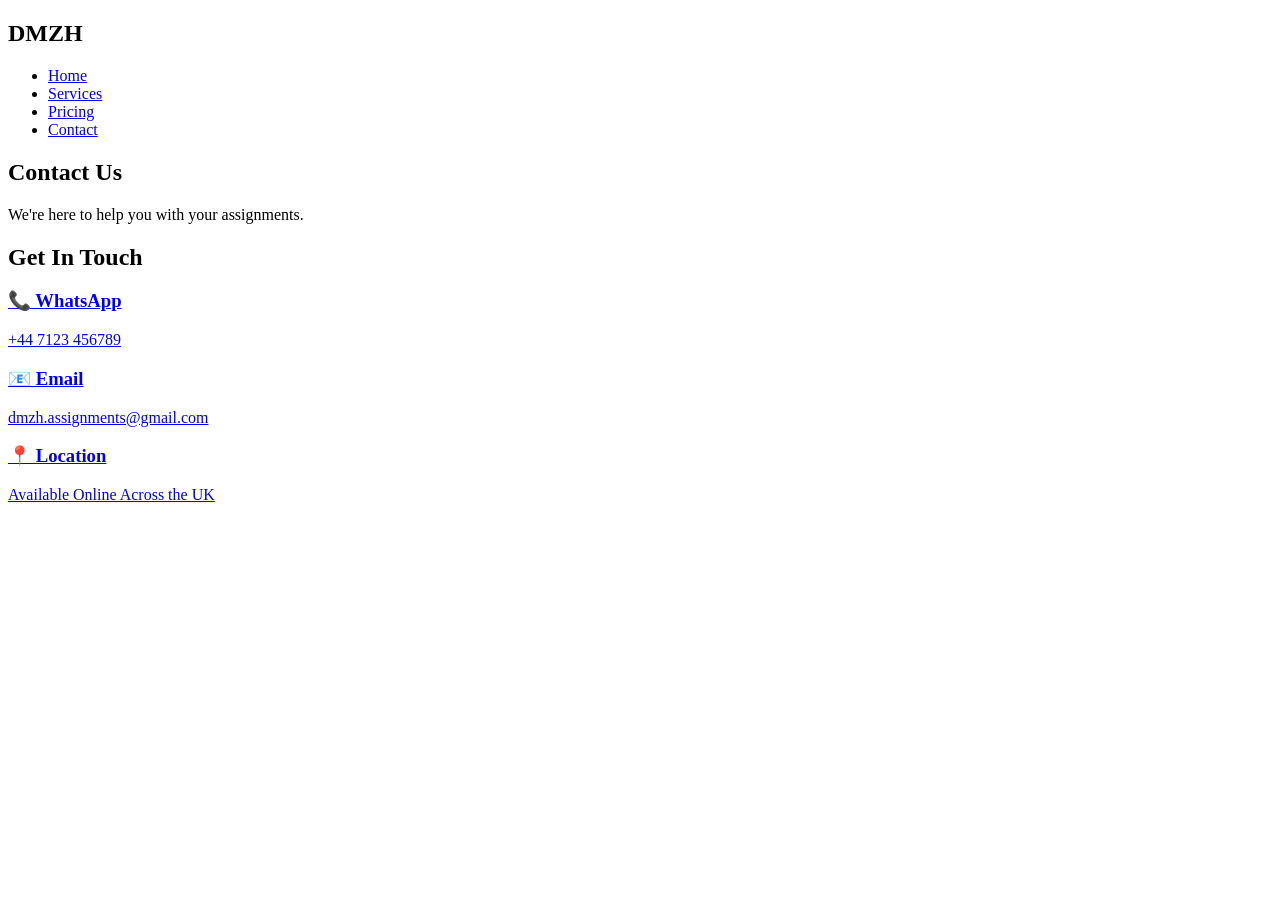
==== contact.html @ cb6a2eca "Add files via upload" ====
<!DOCTYPE html>
<html lang="en">
<head>
    <meta charset="UTF-8">
    <meta name="viewport" content="width=device-width, initial-scale=1.0">
    <title>Contact | DMZH Assignment Services</title>

    <link rel="stylesheet" href="style.css">
</head>

<body>

    <header>

    

<nav class="navbar">
    <h2 class="logo">DMZH</h2>

    <ul class="menu">
        <li><a href="index.html">Home</a></li>
        <li><a href="services.html">Services</a></li>
        <li><a href="pricing.html">Pricing</a></li>
        <li><a href="contact.html">Contact</a></li>
    </ul>
</nav>

    </header>

    <section class="contact-hero">

        <h1>Contact Us</h1>

        <p>We're here to help you with your assignments.</p>

    </section>

    <section class="contact-info">

    <h2>Get In Touch</h2>

<div class="contact-container">

    <a href="https://wa.me/447123456789" class="contact-card">
        <h3>📞 WhatsApp</h3>
        <p>+44 7123 456789</p>
    </a>

    <a href="mailto:dmzh.assignments@gmail.com" class="contact-card">
        <h3>📧 Email</h3>
        <p>dmzh.assignments@gmail.com</p>
    </a>

    <a href="https://maps.google.com/?q=United+Kingdom" target="_blank" class="contact-card">
        <h3>📍 Location</h3>
        <p>Available Online Across the UK</p>
    </a>

</div>
    

</section>

</body>
</html>
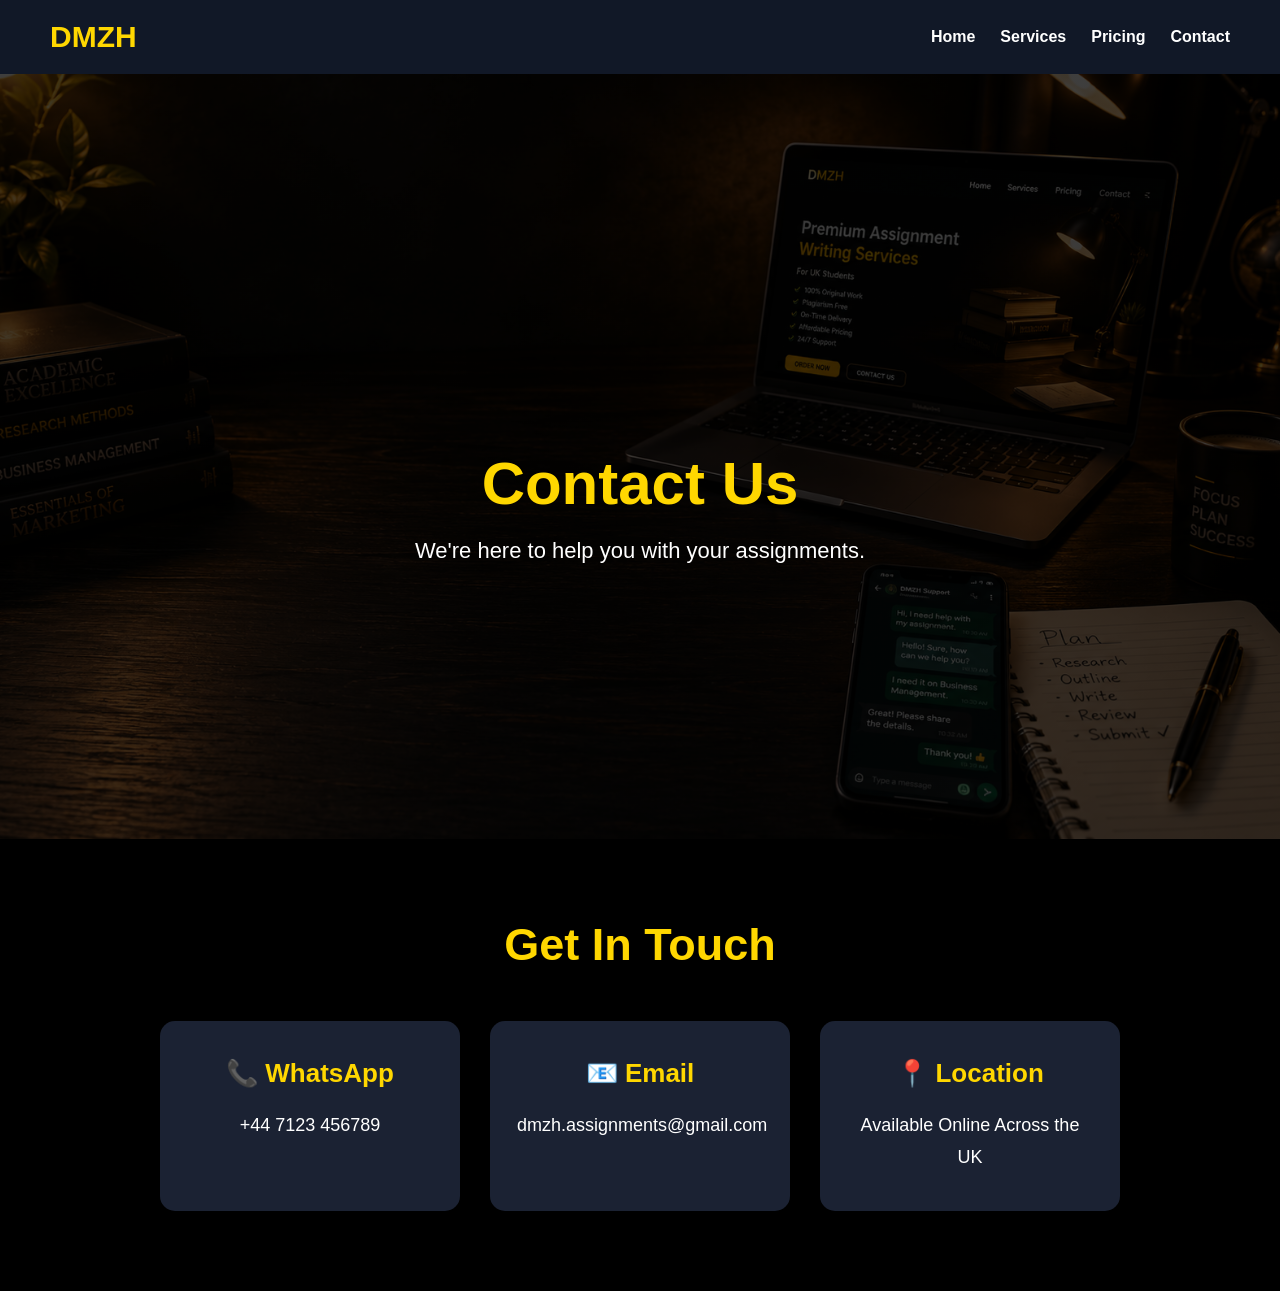
==== commit 16a754f6: "Update contact.html" ====
--- a/contact.html
+++ b/contact.html
@@ -5,7 +5,7 @@
     <meta name="viewport" content="width=device-width, initial-scale=1.0">
     <title>Contact | DMZH Assignment Services</title>
 
-    <link rel="stylesheet" href="style.css">
+    <link rel="stylesheet" href="css/style.css">
 </head>
 
 <body>
@@ -62,4 +62,4 @@
 </section>
 
 </body>
-</html>+</html>
--- a/css/style.css
+++ b/css/style.css
@@ -0,0 +1,676 @@
+*{
+    margin:0;
+    padding:0;
+    box-sizing:border-box;
+    scroll-behavior:smooth;
+    font-family:'Poppins', sans-serif;
+}
+body{
+    background:#000;
+    color:white;
+}
+
+
+h1{
+    color: gold;
+    text-align: center;
+    margin-top: 100px;
+    font-size: 60px;
+}
+.navbar{
+    position:sticky;
+    top:0;
+    z-index:1000;
+
+    background:#111827;
+
+    display:flex;
+    justify-content:space-between;
+    align-items:center;
+
+    padding:20px 50px;
+}
+
+
+.logo{
+    color:#FFD700;
+    font-size:30px;
+}
+
+.menu{
+    display:flex;
+    list-style:none;
+}
+
+.menu li{
+    margin-left:25px;
+}
+.menu li a{
+    color:white;
+    text-decoration:none;
+    font-weight:bold;
+}
+
+.menu li a:hover{
+    color:#FFD700;
+}
+.hero{
+    height:90vh;
+
+    background:
+    linear-gradient(rgba(0,0,0,.65), rgba(0,0,0,.65)),
+    url("../image/hero.png");
+
+    background-size:cover;
+    background-position:center;
+    background-repeat:no-repeat;
+
+    display:flex;
+    justify-content:center;
+    align-items:center;
+    flex-direction:column;
+    text-align:center;
+}
+
+.hero h1{
+    color:#FFD700;
+    font-size:65px;
+    margin-bottom:20px;
+    text-shadow:2px 2px 10px black;
+}
+.hero p{
+    color:white;
+    font-size:22px;
+    max-width:700px;
+    line-height:1.7;
+    margin-bottom:35px;
+}
+
+.btn{
+    background:#FFD700;
+    color:#000;
+    padding:15px 40px;
+    border-radius:50px;
+    text-decoration:none;
+    font-weight:bold;
+    font-size:18px;
+    transition:0.3s;
+}
+
+.btn:hover{
+    background:white;
+    transform:scale(1.08);
+}
+
+.about{
+    padding:80px 20px;
+    text-align:center;
+}
+
+.about h2{
+    color:#FFD700;
+    font-size:40px;
+    margin-bottom:20px;
+}
+
+.about p{
+    max-width:800px;
+    margin:auto;
+    font-size:20px;
+    line-height:1.8;
+    color:#ddd;
+}
+.services{
+    padding:80px 20px;
+    text-align:center;
+}
+
+.services h2{
+    color:#FFD700;
+    font-size:40px;
+    margin-bottom:40px;
+}
+
+.service-container{
+    display:flex;
+    justify-content:center;
+    gap:30px;
+    flex-wrap:wrap;
+}
+
+.service-card{
+    background:#1b2233;
+    padding:40px 30px;
+    border-radius:18px;
+
+    border:2px solid rgba(255,255,255,.08);
+
+    transition:all .35s ease;
+
+    box-shadow:0 10px 25px rgba(0,0,0,.35);
+}
+
+.service-card:hover{
+    transform:translateY(-12px);
+
+    border-color:#FFD700;
+
+    box-shadow:0 18px 35px rgba(255,215,0,.18);
+}
+
+.service-card h3{
+    color:#FFD700;
+    font-size:30px;
+    margin-bottom:22px;
+    line-height:1.3;
+}
+
+.service-card p{
+    color:#EAEAEA;
+    font-size:18px;
+    line-height:1.9;
+}
+
+.why-us{
+    padding:80px 20px;
+    text-align:center;
+}
+
+.why-us h2{
+    color:#FFD700;
+    font-size:40px;
+    margin-bottom:40px;
+}
+
+.why-container{
+    display:flex;
+    justify-content:center;
+    gap:25px;
+    flex-wrap:wrap;
+}
+
+.why-card{
+    width:250px;
+    background:#111827;
+    padding:25px;
+    border-radius:15px;
+    transition:0.3s;
+}
+
+.why-card:hover{
+    transform:translateY(-10px);
+    box-shadow:0 10px 25px rgba(255,215,0,.35);
+}
+
+.why-card h3{
+    color:#FFD700;
+    margin-bottom:15px;
+}
+
+.why-card p{
+    color:#ddd;
+    line-height:1.6;
+}
+.reviews{
+    padding:80px 20px;
+    text-align:center;
+}
+
+.reviews h2{
+    color:#FFD700;
+    margin-bottom:40px;
+    font-size:40px;
+}
+
+.review-container{
+    display:flex;
+    justify-content:center;
+    gap:25px;
+    flex-wrap:wrap;
+}
+
+.review-card{
+    width:300px;
+    background:#1f2937;
+    padding:25px;
+    border-radius:15px;
+    transition:.3s;
+}
+
+.review-card p{
+    color:#ddd;
+    margin-bottom:15px;
+    line-height:1.6;
+}
+
+.review-card h4{
+    color:#FFD700;
+}
+.review-card:hover{
+    transform:translateY(-10px);
+    box-shadow:0 10px 25px rgba(255,215,0,.35);
+}
+footer{
+    background:#111827;
+    text-align:center;
+    padding:40px 20px;
+    margin-top:60px;
+}
+
+footer h2{
+    color:#FFD700;
+    margin-bottom:15px;
+}
+
+footer p{
+    color:#ddd;
+    margin:8px 0;
+}
+.whatsapp-btn{
+    position:fixed;
+    bottom:20px;
+    right:20px;
+    width:60px;
+    height:60px;
+    background:#25D366;
+    color:white;
+    font-size:30px;
+    text-decoration:none;
+    display:flex;
+    justify-content:center;
+    align-items:center;
+    border-radius:50%;
+    box-shadow:0 5px 15px rgba(0,0,0,0.3);
+    transition:0.3s;
+}
+
+.whatsapp-btn:hover{
+    transform:scale(1.1);
+}
+
+/* ===========================
+   Pricing Page
+=========================== */
+
+.pricing{
+    padding:100px 8%;
+    text-align:center;
+
+    background:
+    linear-gradient(rgba(0,0,0,.85), rgba(0,0,0,.85)),
+    url("../image/pricing-bg.png");
+
+    background-size:cover;
+    background-position:center;
+    background-repeat:no-repeat;
+}
+
+.pricing h1{
+    font-size:60px;
+    color:#FFD700;
+    margin-bottom:15px;
+}
+
+.pricing p{
+    color:#ddd;
+    margin-bottom:50px;
+}
+
+.pricing-container{
+    display:flex;
+    justify-content:center;
+    gap:30px;
+    flex-wrap:wrap;
+}
+
+.price-card{
+    background:#1f2937;
+    width:300px;
+    padding:35px;
+    border-radius:15px;
+    transition:.3s;
+}
+
+.price-card:hover{
+    transform:translateY(-10px);
+    box-shadow:0 10px 25px rgba(255,215,0,.35);
+}
+
+.price-card h2{
+    color:#FFD700;
+    margin-bottom:15px;
+}
+
+.price-card h3{
+    color:#fff;
+    font-size:35px;
+    margin-bottom:20px;
+}
+
+.price-card p{
+    margin:12px 0;
+    color:#ddd;
+}
+
+.price-card .btn{
+    display:inline-block;
+    margin-top:20px;
+}
+
+.featured{
+    border:3px solid #FFD700;
+    transform:scale(1.05);
+}
+
+.featured h2{
+    color:#FFD700;
+}
+
+.featured:hover{
+    transform:scale(1.08);
+}
+
+/* ===== Pricing Card Colors ===== */
+
+/* Basic */
+.price-card:first-child{
+    border:2px solid #22c55e;
+}
+
+.price-card:first-child:hover{
+    box-shadow:0 10px 25px rgba(34,197,94,.35);
+}
+
+/* Premium */
+.price-card:last-child{
+    border:2px solid #a855f7;
+}
+
+.price-card:last-child:hover{
+    box-shadow:0 10px 25px rgba(168,85,247,.35);
+}
+
+/* ===========================
+   CONTACT PAGE
+=========================== */
+
+.contact-hero{
+    height:85vh;
+    display:flex;
+    justify-content:center;
+    align-items:center;
+    flex-direction:column;
+    text-align:center;
+
+    background:
+    linear-gradient(rgba(0,0,0,.75), rgba(0,0,0,.75)),
+    url("../image/contact-bg.png");
+
+    background-size:cover;
+    background-position:center;
+    background-repeat:no-repeat;
+}
+
+.contact-hero h1{
+    color:#FFD700;
+    font-size:60px;
+    margin-bottom:20px;
+}
+
+.contact-hero p{
+    color:#fff;
+    font-size:22px;
+}
+
+/* ===========================
+   CONTACT INFO
+=========================== */
+
+.contact-info{
+    background:#000;
+    padding:80px 10%;
+    text-align:center;
+}
+
+.contact-info h2{
+    color:#FFD700;
+    font-size:45px;
+    margin-bottom:50px;
+}
+
+.contact-container{
+    display:flex;
+    justify-content:center;
+    gap:30px;
+    flex-wrap:wrap;
+}
+
+.contact-card{
+    background:#1b2233;
+    width:300px;
+    padding:35px 25px;
+    border-radius:15px;
+    transition:.4s;
+    border:2px solid transparent;
+    text-decoration:none;
+}
+
+.contact-card:hover{
+    transform:translateY(-10px);
+    border-color:#FFD700;
+    box-shadow:0 0 20px rgba(255,215,0,.3);
+    cursor:pointer;
+}
+
+.contact-card h3{
+    color:#FFD700;
+    margin-bottom:20px;
+    font-size:26px;
+}
+
+.contact-card p{
+    color:#fff;
+    font-size:18px;
+    line-height:1.8;
+}
+
+.services-hero{
+    height: 100vh;
+    background: linear-gradient(rgba(0,0,0,.60), rgba(0,0,0,.60)),
+    url("../image/services-bg.png");
+    background-size: cover;
+    background-position: center;
+    background-repeat: no-repeat;
+
+    display: flex;
+    justify-content: center;
+    align-items: center;
+    flex-direction: column;
+
+    text-align: center;
+    padding: 20px;
+}
+
+/* ===========================
+   SERVICES SECTION
+=========================== */
+
+.services-section{
+    background:#000;
+    padding:90px 10%;
+    text-align:center;
+}
+
+.services-section h2{
+    color:#FFD700;
+    font-size:45px;
+    margin-bottom:60px;
+}
+
+.services-container{
+    display:grid;
+    grid-template-columns:repeat(auto-fit,minmax(300px,1fr));
+    gap:30px;
+}
+
+.service-card{
+    background:#1b2233;
+    padding:35px 30px;
+    border-radius:15px;
+    transition:.4s;
+    border:2px solid transparent;
+}
+
+.service-card:hover{
+    transform:translateY(-10px);
+    border-color:#FFD700;
+    box-shadow:0 0 20px rgba(255,215,0,.25);
+}
+
+.service-card h3{
+    color:#FFD700;
+    font-size:28px;
+    margin-bottom:20px;
+}
+
+.service-card p{
+    color:#fff;
+    font-size:17px;
+    line-height:1.8;
+}
+
+/* ===========================
+   RESPONSIVE DESIGN
+=========================== */
+
+@media (max-width: 992px){
+
+    nav{
+        padding:15px 5%;
+    }
+
+    .hero h1,
+    .pricing-hero h1,
+    .services-hero h1,
+    .contact-hero h1{
+        font-size:55px;
+    }
+
+    .pricing-container,
+    .services-container,
+    .contact-container{
+        grid-template-columns:repeat(2,1fr);
+    }
+
+}
+
+@media (max-width:768px){
+
+    nav{
+        flex-direction:column;
+        gap:15px;
+    }
+
+    nav ul{
+        flex-wrap:wrap;
+        justify-content:center;
+    }
+
+    .hero h1,
+    .pricing-hero h1,
+    .services-hero h1,
+    .contact-hero h1{
+        font-size:42px;
+    }
+
+    .hero p,
+    .pricing-hero p,
+    .services-hero p,
+    .contact-hero p{
+        font-size:18px;
+    }
+
+    .pricing-container,
+    .services-container,
+    .contact-container{
+        grid-template-columns:1fr;
+    }
+
+}
+
+@media (max-width:480px){
+
+    .hero h1,
+    .pricing-hero h1,
+    .services-hero h1,
+    .contact-hero h1{
+        font-size:34px;
+    }
+
+    .hero p,
+    .pricing-hero p,
+    .services-hero p,
+    .contact-hero p{
+        font-size:16px;
+    }
+
+    .pricing-card,
+    .service-card,
+    .contact-card{
+        padding:25px;
+    }
+
+}
+
+/* ==========================
+   RESPONSIVE IMAGES
+========================== */
+
+img{
+    max-width:100%;
+    height:auto;
+    display:block;
+}
+
+/* ==========================
+   MOBILE SAFETY
+========================== */
+
+html,
+body{
+    overflow-x:hidden;
+    width:100%;
+}
+
+/* ==========================
+   TABLET & MOBILE
+========================== */
+
+@media (max-width:768px){
+
+    .services-container,
+    .pricing-container,
+    .contact-container{
+        grid-template-columns:1fr;
+        gap:25px;
+    }
+
+    .services-section,
+    .pricing-section,
+    .contact-section{
+        padding:70px 8%;
+    }
+
+    .services-hero h1,
+    .pricing-hero h1,
+    .contact-hero h1{
+        font-size:42px;
+    }
+
+    .services-hero p,
+    .pricing-hero p,
+    .contact-hero p{
+        font-size:18px;
+    }
+
+}
